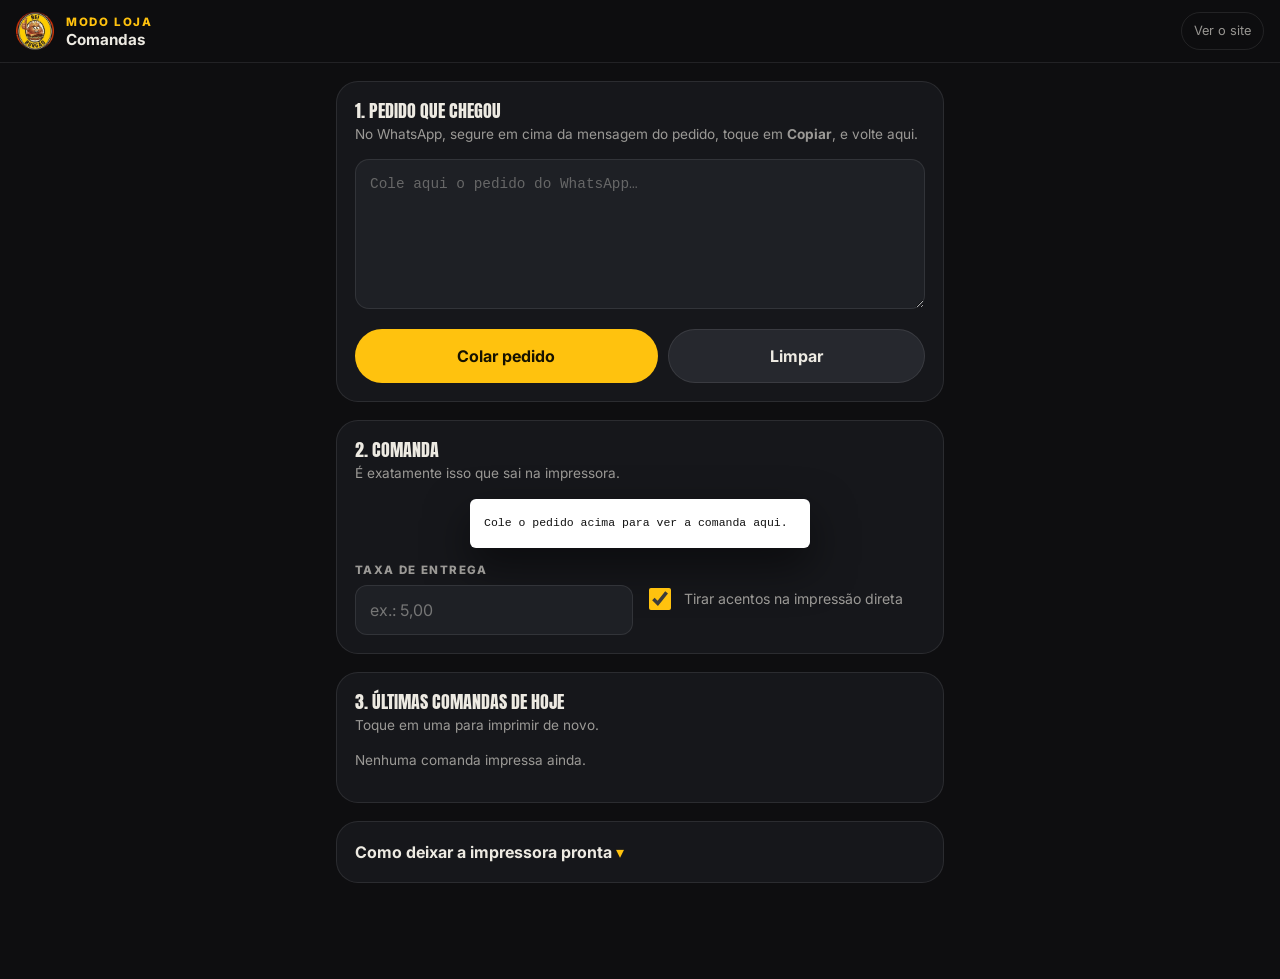
==== comanda.html @ ffe5bc06 "Taxa do Jardim Quaresmeira" ====
<!doctype html>
<html lang="pt-BR">
<head>
<meta charset="utf-8" />
<meta name="viewport" content="width=device-width, initial-scale=1, viewport-fit=cover" />
<meta name="color-scheme" content="dark" />
<meta name="theme-color" content="#0E0E10" />
<meta name="robots" content="noindex, nofollow" />
<title>Modo Loja — Comandas | Rei Burgão</title>
<link rel="icon" href="assets/img/favicon.png" type="image/png" />
<link rel="apple-touch-icon" href="assets/img/logo.png" />
<link rel="preconnect" href="https://fonts.googleapis.com" />
<link rel="preconnect" href="https://fonts.gstatic.com" crossorigin />
<link href="https://fonts.googleapis.com/css2?family=Anton&family=Inter:wght@400;500;700;800&display=swap" rel="stylesheet" />
<link rel="stylesheet" href="assets/css/comanda.css?v=6" />
</head>
<body>

<header class="topo">
  <img src="assets/img/logo.png" alt="" width="38" height="38" />
  <span>
    <small>Modo loja</small>
    <strong>Comandas</strong>
  </span>
  <a class="sair" href="index.html">Ver o site</a>
</header>

<div class="envolve">

  <section class="bloco">
    <h2>1. Pedido que chegou</h2>
    <p class="ajuda">No WhatsApp, segure em cima da mensagem do pedido, toque em <strong>Copiar</strong>, e volte aqui.</p>
    <textarea data-entrada placeholder="Cole aqui o pedido do WhatsApp…" aria-label="Pedido recebido"></textarea>
    <div class="botoes">
      <button type="button" class="principal" data-colar>Colar pedido</button>
      <button type="button" data-limpar>Limpar</button>
    </div>
    <p class="aviso" data-aviso hidden></p>
  </section>

  <section class="bloco">
    <h2>2. Comanda</h2>
    <p class="ajuda">É exatamente isso que sai na impressora.</p>

    <div class="area-papel">
      <div class="papel" data-papel></div>
    </div>

    <div class="campos">
      <label class="campo">
        <span>Taxa de entrega</span>
        <input type="text" inputmode="decimal" data-taxa placeholder="ex.: 5,00" />
      </label>
      <label class="marca">
        <input type="checkbox" data-semacento />
        Tirar acentos na impressão direta
      </label>
    </div>

    <div class="botoes" data-acoes hidden>
      <button type="button" class="principal larga" data-imprimir>🖨️ Imprimir comanda</button>
      <button type="button" data-direto>Imprimir direto (RawBT)</button>
      <button type="button" data-gaveta>Abrir gaveta</button>
    </div>
  </section>

  <section class="bloco">
    <h2>3. Últimas comandas de hoje</h2>
    <p class="ajuda">Toque em uma para imprimir de novo.</p>
    <p class="ajuda" data-historico-vazio>Nenhuma comanda impressa ainda.</p>
    <ul class="lista" data-historico></ul>
  </section>

  <details class="guia">
    <summary>Como deixar a impressora pronta</summary>
    <ol>
      <li><strong>No celular Android</strong> (o mais comum no balcão): instale o aplicativo <strong>RawBT</strong> na Play Store. Abra, ligue o Bluetooth, pareie a impressora <strong>GS-T80EBT</strong> e escolha ela dentro do RawBT. Em <em>Largura do papel</em>, deixe <strong>80mm / 48 colunas</strong>.</li>
      <li><strong>No computador</strong>: ligue a impressora pelo cabo USB e instale o driver que veio com ela. Depois é só usar o botão “Imprimir comanda”, escolher a GS-T80EBT e mandar.</li>
      <li><strong>Gaveta de dinheiro</strong>: o cabo da gaveta entra na saída própria atrás da impressora (a que parece entrada de telefone). Dentro do RawBT dá para marcar “abrir a gaveta ao imprimir”, aí ela abre sozinha em cada comanda.</li>
      <li><strong>Atalho na tela</strong>: com esta página aberta no Chrome, toque nos três pontinhos e em <strong>Adicionar à tela inicial</strong>. Ela vira um ícone e abre direto.</li>
    </ol>
  </details>

</div>

<script src="assets/js/comanda-core.js?v=6"></script>
<script src="assets/js/comanda.js?v=6"></script>
</body>
</html>
---- assets/css/comanda.css ----
/* =========================================================
   Rei Burgão — MODO LOJA (tela + impressão 80mm)
   Criasiteweb
   ========================================================= */
:root{
  --preto:#0E0E10; --carvao:#16171B; --giz:#1E2025; --giz-claro:#26282E;
  --linha:rgba(255,255,255,.09);
  --amarelo:#FFC20E; --amarelo-forte:#FFD34D; --vermelho:#D8261C; --verde:#2FA96B;
  --texto:#EDEAE2; --texto-suave:rgba(237,234,226,.62);
  --raio:14px; --raio-g:22px;
}
*{box-sizing:border-box}
[hidden]{display:none !important}
html{-webkit-text-size-adjust:100%}
body{
  margin:0;background:var(--preto);color:var(--texto);
  font-family:"Inter",system-ui,-apple-system,Segoe UI,Roboto,sans-serif;
  font-size:16px;line-height:1.5;-webkit-font-smoothing:antialiased;
}
img{max-width:100%;display:block}
h1,h2{font-family:"Anton",Impact,sans-serif;font-weight:400;text-transform:uppercase;margin:0;line-height:1.1}
:focus-visible{outline:2px solid var(--amarelo);outline-offset:3px;border-radius:8px}

.envolve{max-width:640px;margin:0 auto;padding:0 16px 96px}

/* ---- topo ---- */
.topo{
  position:sticky;top:0;z-index:20;display:flex;align-items:center;gap:12px;
  padding:12px 16px;background:rgba(14,14,16,.92);backdrop-filter:blur(10px);
  border-bottom:1px solid var(--linha);
}
.topo img{width:38px;height:38px;border-radius:10px}
.topo strong{display:block;font-size:.95rem;line-height:1.15}
.topo small{display:block;font-size:.72rem;color:var(--amarelo);letter-spacing:.14em;text-transform:uppercase;font-weight:800}
.topo a.sair{margin-left:auto;font-size:.8rem;color:var(--texto-suave);text-decoration:none;border:1px solid var(--linha);padding:8px 12px;border-radius:999px}

/* ---- blocos ---- */
.bloco{background:var(--carvao);border:1px solid var(--linha);border-radius:var(--raio-g);padding:18px;margin-top:18px}
.bloco > h2{font-size:1.15rem;margin-bottom:4px}
.bloco > p.ajuda{font-size:.85rem;color:var(--texto-suave);margin:0 0 14px}

textarea{
  width:100%;min-height:150px;resize:vertical;border-radius:var(--raio);
  background:var(--giz);border:1px solid var(--linha);color:var(--texto);
  padding:14px;font-family:ui-monospace,"SF Mono",Menlo,Consolas,monospace;font-size:.9rem;line-height:1.5;
}
textarea::placeholder{color:rgba(237,234,226,.35)}

.botoes{display:flex;flex-wrap:wrap;gap:10px;margin-top:14px}
button{
  font:inherit;font-weight:700;cursor:pointer;border:1px solid var(--linha);
  background:var(--giz-claro);color:var(--texto);
  padding:14px 18px;border-radius:999px;min-height:52px;flex:1 1 auto;
  display:inline-flex;align-items:center;justify-content:center;gap:8px;
}
button:active{transform:translateY(1px)}
button.principal{background:var(--amarelo);color:#161200;border-color:transparent}
button.forte{background:var(--vermelho);color:#fff;border-color:transparent}
button.larga{flex-basis:100%}

.campos{display:flex;flex-wrap:wrap;gap:12px;align-items:center;margin-top:14px}
.campo{display:flex;flex-direction:column;gap:6px;flex:1 1 180px}
.campo span{font-size:.72rem;letter-spacing:.12em;text-transform:uppercase;color:var(--texto-suave);font-weight:800}
.campo input{
  background:var(--giz);border:1px solid var(--linha);color:var(--texto);
  border-radius:12px;padding:12px 14px;font:inherit;min-height:48px;
}
.marca{display:flex;align-items:center;gap:10px;font-size:.88rem;color:var(--texto-suave);flex:1 1 200px}
.marca input{width:22px;height:22px;accent-color:var(--amarelo)}

.aviso{margin-top:12px;font-size:.88rem;padding:12px 14px;border-radius:12px;
  background:rgba(47,169,107,.12);border:1px solid rgba(47,169,107,.4);color:#9BE3BF}
.aviso[data-erro="true"]{background:rgba(216,38,28,.12);border-color:rgba(216,38,28,.45);color:#FFB3AD}

/* ---- prévia do papel ---- */
.area-papel{margin-top:16px;display:flex;justify-content:center}
.papel{
  width:100%;max-width:340px;background:#fff;color:#111;border-radius:6px;
  padding:16px 14px;font-family:ui-monospace,"SF Mono",Menlo,Consolas,monospace;
  font-size:12px;line-height:1.45;box-shadow:0 18px 44px rgba(0,0,0,.5);
}
.papel .cab{text-align:center;margin-bottom:10px}
.papel .cab strong{display:block;font-size:15px;letter-spacing:.04em}
.papel .cab span{display:block;font-size:10.5px;color:#333}
.papel hr{border:0;border-top:1px dashed #999;margin:9px 0}
.papel .lin{display:flex;justify-content:space-between;gap:10px;align-items:baseline}
.papel .lin.num{font-size:11px;color:#333}
.papel .lin.forte{font-weight:700}
.papel .lin.total{font-size:15px;font-weight:800;margin-top:3px}
.papel .item{margin:7px 0}
.papel .sub{font-size:11px;color:#333;padding-left:12px}
.papel .sub.obs{font-weight:700;color:#000}
.papel .dado{display:flex;gap:8px;font-size:11.5px;margin:2px 0}
.papel .dado i{font-style:normal;font-weight:700;min-width:82px;text-transform:uppercase;font-size:10px;letter-spacing:.04em;padding-top:1px}
.papel .rodape{text-align:center;font-size:10.5px;color:#444;margin-top:10px}
.papel .cru{white-space:pre-wrap;font-size:11.5px}

/* ---- histórico ---- */
ul.lista{list-style:none;margin:0;padding:0;display:flex;flex-direction:column;gap:8px}
ul.lista button{
  width:100%;justify-content:flex-start;gap:12px;padding:12px 14px;border-radius:14px;
  background:var(--giz);font-weight:500;text-align:left;min-height:56px;
}
ul.lista b{color:var(--amarelo);font-family:ui-monospace,monospace}
ul.lista span{flex:1;overflow:hidden;text-overflow:ellipsis;white-space:nowrap}
ul.lista i{font-style:normal;color:var(--texto-suave);font-size:.8rem}

details.guia{margin-top:18px;background:var(--carvao);border:1px solid var(--linha);border-radius:var(--raio-g);padding:0 18px}
details.guia summary{cursor:pointer;padding:18px 0;font-weight:700;list-style:none}
details.guia summary::-webkit-details-marker{display:none}
details.guia summary::after{content:" ▾";color:var(--amarelo)}
details.guia[open] summary::after{content:" ▴"}
details.guia ol{margin:0 0 18px;padding-left:20px;color:var(--texto-suave);font-size:.9rem}
details.guia li{margin-bottom:8px}
details.guia strong{color:var(--texto)}

/* =========================================================
   IMPRESSÃO — bobina de 80mm
   ========================================================= */

/* ---- blocos da comanda (Cliente / Pedido / Valores / Pagamento) ---- */
.papel .tarja{
  margin:10px 0;padding:7px 0;text-align:center;
  font-family:"Anton",Impact,sans-serif;font-size:17px;letter-spacing:.14em;
  border:2px solid #111;border-radius:6px;color:#111;
}
.papel .tarja.t-entrega{background:#111;color:#fff}
.papel .secao{
  margin:12px 0 6px;padding-bottom:3px;border-bottom:2px solid #111;
  font:800 11px/1 "Inter",sans-serif;letter-spacing:.16em;text-transform:uppercase;color:#111;
}
.papel .dado.troco span{font-weight:800;font-size:15px}

@media print{
  @page{ size: 80mm auto; margin: 0; }
  html,body{background:#fff !important}
  body *{visibility:hidden !important}
  .papel, .papel *{visibility:visible !important}
  .papel{
    position:absolute;left:0;top:0;
    width:72mm;max-width:72mm;margin:0;padding:2mm 2mm 8mm;
    box-shadow:none;border-radius:0;background:#fff;color:#000;
    font-size:9.5pt;line-height:1.35;
  }
  .papel .cab strong{font-size:13pt}
  .papel .cab span{font-size:8pt;color:#000}
  .papel .lin.total{font-size:13pt}
  .papel .sub,.papel .dado,.papel .lin.num{color:#000}
  .papel hr{border-top:1px dashed #000}
  .papel .tarja{font-size:15pt;border-color:#000;color:#000;padding:2mm 0;margin:3mm 0}
  .papel .tarja.t-entrega{background:#000;color:#fff;-webkit-print-color-adjust:exact;print-color-adjust:exact}
  .papel .secao{font-size:8pt;border-bottom:1.5pt solid #000;color:#000;margin:4mm 0 2mm}
  .papel .dado.troco span{font-size:12pt}

}

/* nome comprido quebra, mas o preço fica na mesma linha do início do item */
.papel .lin > span{min-width:0;overflow-wrap:anywhere}
.papel .lin > b{white-space:nowrap;flex:0 0 auto}
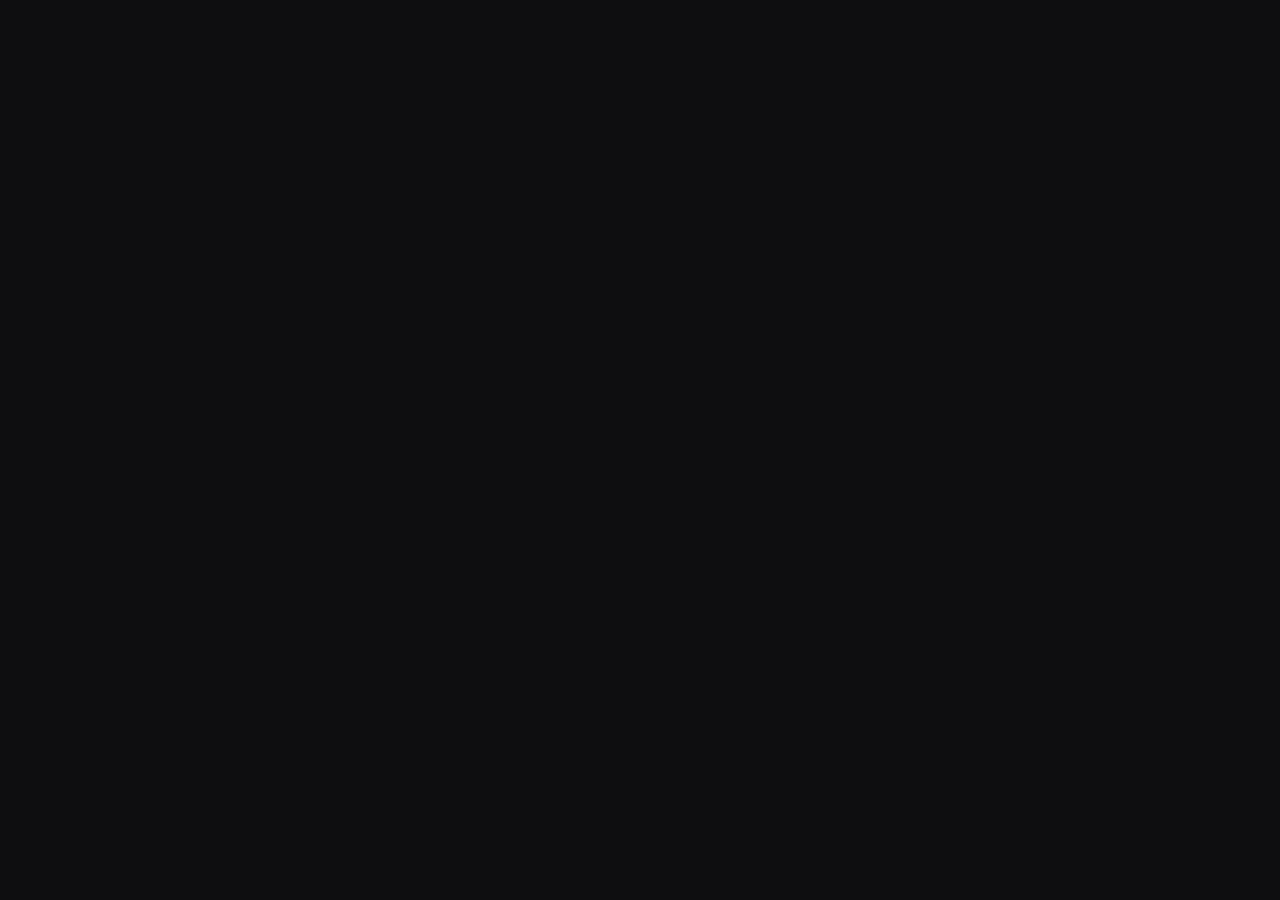
==== commit ee43e18e: "Comanda vira aba Balcao dentro do painel: um link so para a loja" ====
--- a/comanda.html
+++ b/comanda.html
@@ -2,88 +2,23 @@
 <html lang="pt-BR">
 <head>
 <meta charset="utf-8" />
-<meta name="viewport" content="width=device-width, initial-scale=1, viewport-fit=cover" />
-<meta name="color-scheme" content="dark" />
-<meta name="theme-color" content="#0E0E10" />
+<meta name="viewport" content="width=device-width, initial-scale=1" />
 <meta name="robots" content="noindex, nofollow" />
-<title>Modo Loja — Comandas | Rei Burgão</title>
+<title>Comandas | Rei Burgão</title>
 <link rel="icon" href="assets/img/favicon.png" type="image/png" />
-<link rel="apple-touch-icon" href="assets/img/logo.png" />
-<link rel="preconnect" href="https://fonts.googleapis.com" />
-<link rel="preconnect" href="https://fonts.gstatic.com" crossorigin />
-<link href="https://fonts.googleapis.com/css2?family=Anton&family=Inter:wght@400;500;700;800&display=swap" rel="stylesheet" />
-<link rel="stylesheet" href="assets/css/comanda.css?v=6" />
+<!-- A comanda agora é a aba "Balcão" dentro do painel: um link só para a loja. -->
+<meta http-equiv="refresh" content="0; url=painel.html" />
+<style>
+  body{margin:0;min-height:100dvh;display:grid;place-items:center;background:#0E0E10;
+       color:#EDEAE2;font-family:system-ui,-apple-system,Segoe UI,Roboto,sans-serif;padding:24px;text-align:center}
+  a{color:#FFC20E}
+</style>
 </head>
 <body>
-
-<header class="topo">
-  <img src="assets/img/logo.png" alt="" width="38" height="38" />
-  <span>
-    <small>Modo loja</small>
-    <strong>Comandas</strong>
-  </span>
-  <a class="sair" href="index.html">Ver o site</a>
-</header>
-
-<div class="envolve">
-
-  <section class="bloco">
-    <h2>1. Pedido que chegou</h2>
-    <p class="ajuda">No WhatsApp, segure em cima da mensagem do pedido, toque em <strong>Copiar</strong>, e volte aqui.</p>
-    <textarea data-entrada placeholder="Cole aqui o pedido do WhatsApp…" aria-label="Pedido recebido"></textarea>
-    <div class="botoes">
-      <button type="button" class="principal" data-colar>Colar pedido</button>
-      <button type="button" data-limpar>Limpar</button>
-    </div>
-    <p class="aviso" data-aviso hidden></p>
-  </section>
-
-  <section class="bloco">
-    <h2>2. Comanda</h2>
-    <p class="ajuda">É exatamente isso que sai na impressora.</p>
-
-    <div class="area-papel">
-      <div class="papel" data-papel></div>
-    </div>
-
-    <div class="campos">
-      <label class="campo">
-        <span>Taxa de entrega</span>
-        <input type="text" inputmode="decimal" data-taxa placeholder="ex.: 5,00" />
-      </label>
-      <label class="marca">
-        <input type="checkbox" data-semacento />
-        Tirar acentos na impressão direta
-      </label>
-    </div>
-
-    <div class="botoes" data-acoes hidden>
-      <button type="button" class="principal larga" data-imprimir>🖨️ Imprimir comanda</button>
-      <button type="button" data-direto>Imprimir direto (RawBT)</button>
-      <button type="button" data-gaveta>Abrir gaveta</button>
-    </div>
-  </section>
-
-  <section class="bloco">
-    <h2>3. Últimas comandas de hoje</h2>
-    <p class="ajuda">Toque em uma para imprimir de novo.</p>
-    <p class="ajuda" data-historico-vazio>Nenhuma comanda impressa ainda.</p>
-    <ul class="lista" data-historico></ul>
-  </section>
-
-  <details class="guia">
-    <summary>Como deixar a impressora pronta</summary>
-    <ol>
-      <li><strong>No celular Android</strong> (o mais comum no balcão): instale o aplicativo <strong>RawBT</strong> na Play Store. Abra, ligue o Bluetooth, pareie a impressora <strong>GS-T80EBT</strong> e escolha ela dentro do RawBT. Em <em>Largura do papel</em>, deixe <strong>80mm / 48 colunas</strong>.</li>
-      <li><strong>No computador</strong>: ligue a impressora pelo cabo USB e instale o driver que veio com ela. Depois é só usar o botão “Imprimir comanda”, escolher a GS-T80EBT e mandar.</li>
-      <li><strong>Gaveta de dinheiro</strong>: o cabo da gaveta entra na saída própria atrás da impressora (a que parece entrada de telefone). Dentro do RawBT dá para marcar “abrir a gaveta ao imprimir”, aí ela abre sozinha em cada comanda.</li>
-      <li><strong>Atalho na tela</strong>: com esta página aberta no Chrome, toque nos três pontinhos e em <strong>Adicionar à tela inicial</strong>. Ela vira um ícone e abre direto.</li>
-    </ol>
-  </details>
-
-</div>
-
-<script src="assets/js/comanda-core.js?v=6"></script>
-<script src="assets/js/comanda.js?v=6"></script>
+  <p>
+    A comanda agora fica dentro do painel, na aba <strong>Balcão</strong>.<br /><br />
+    <a href="painel.html">Abrir o painel →</a>
+  </p>
+  <script>location.replace("painel.html");</script>
 </body>
 </html>
